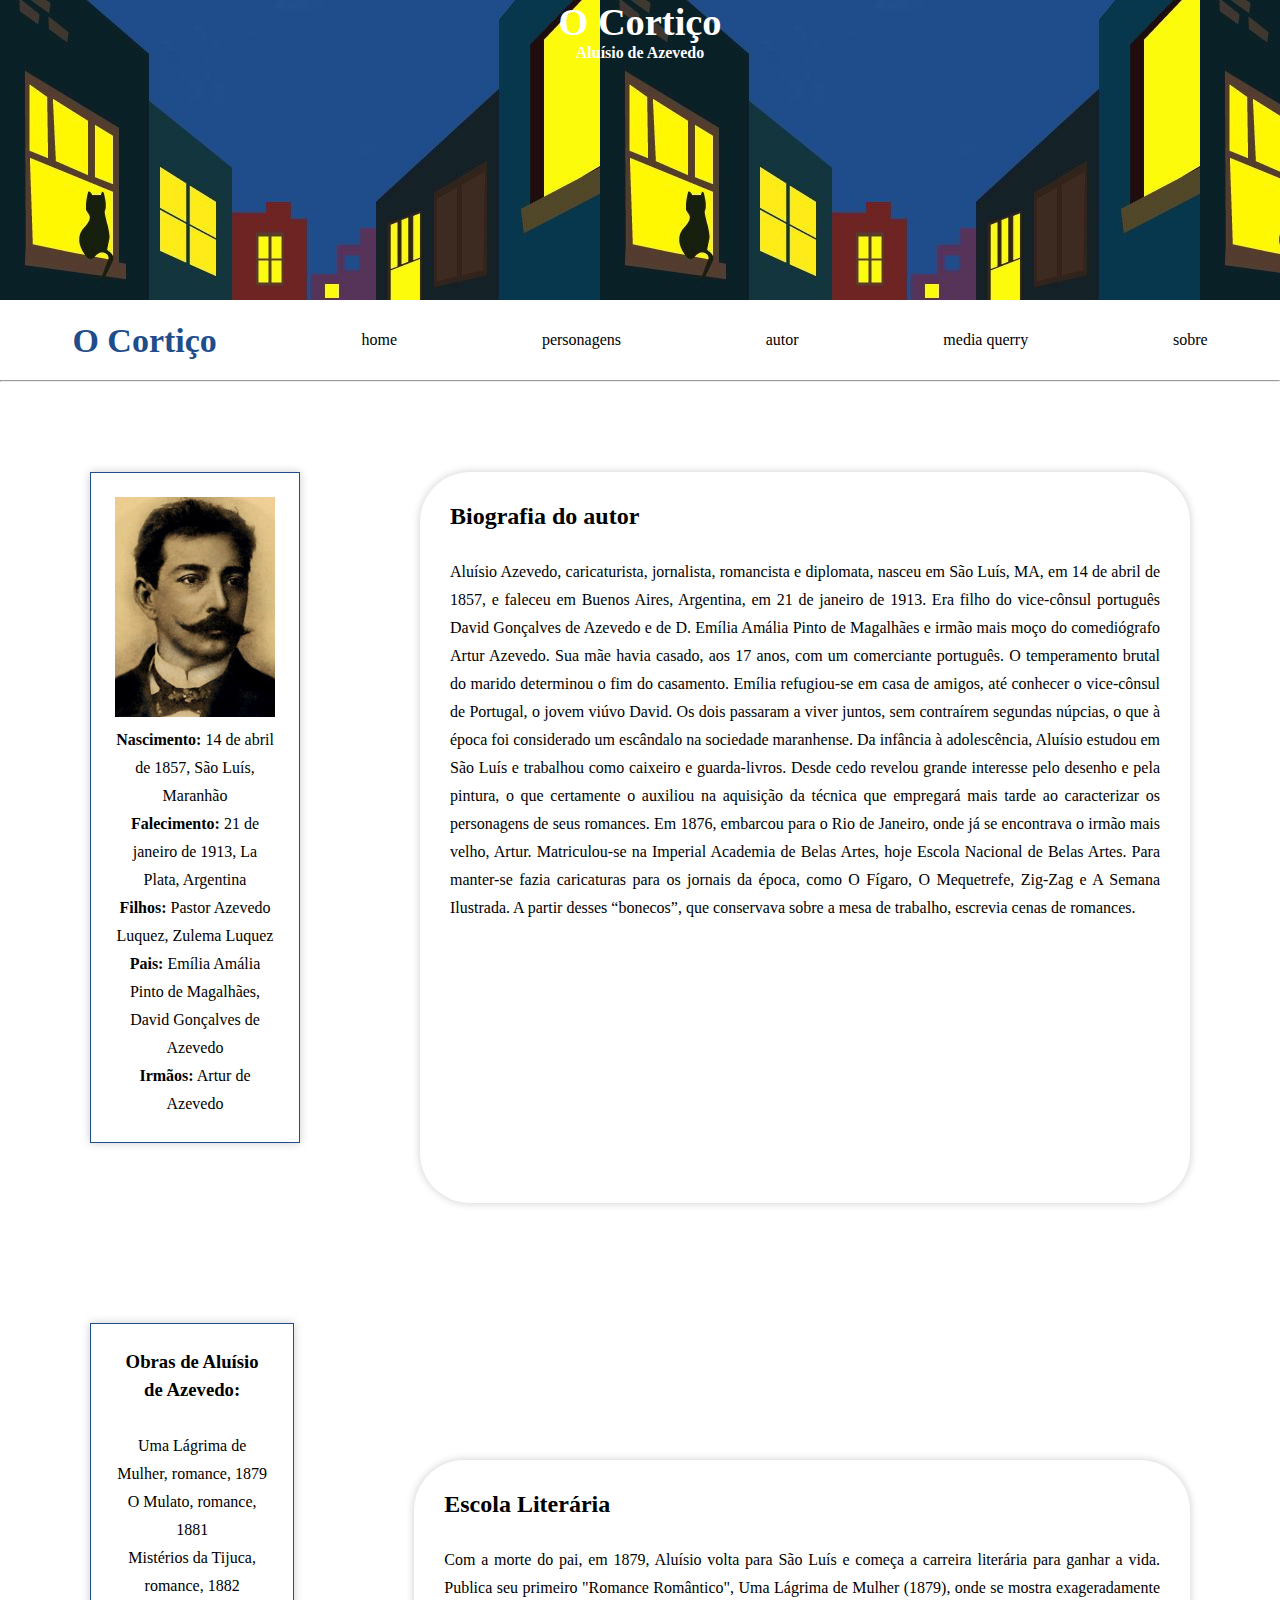
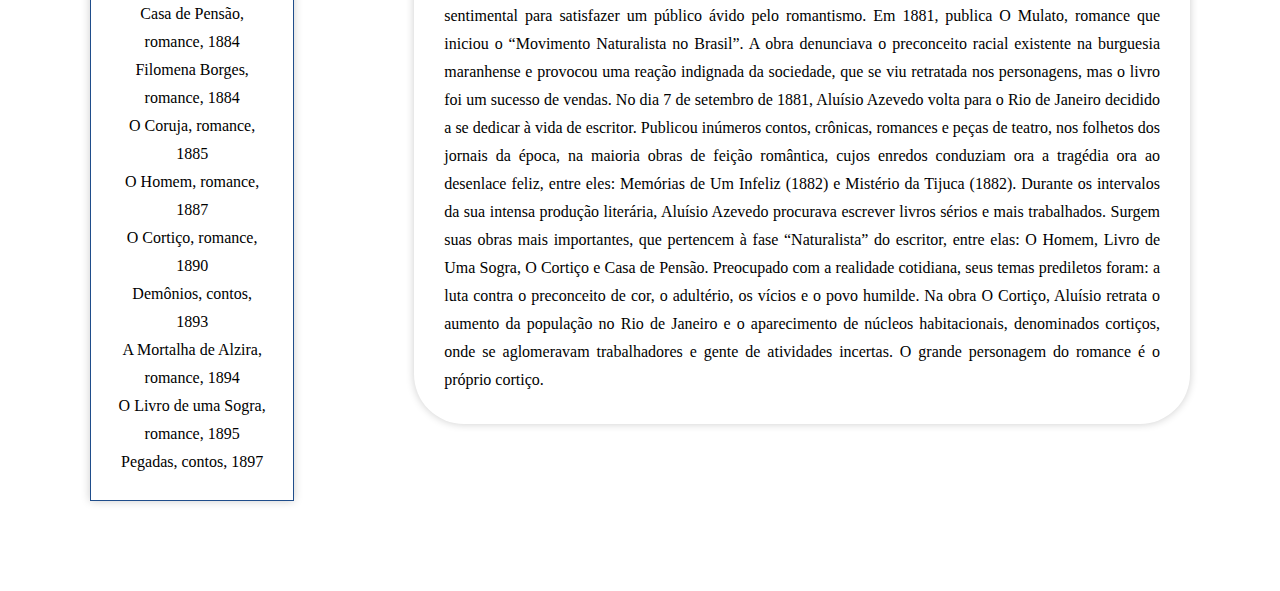
==== autor.html @ b721d7f3 "m" ====
<!DOCTYPE html>
<html lang="pt-br">

<head>
    <meta charset="UTF-8">
    <meta http-equiv="X-UA-Compatible" content="IE=edge">
    <meta name="viewport" content="width=device-width, initial-scale=1.0">
    <link rel="short cut icon" href="./img/icons.png" type="image/x-icon">
    <link rel="stylesheet" href="./stylea.css">
    <title>Autor - Aluísio de Azevedo</title>
</head>

<header>
    <div>
        <h1>O Cortiço</h1>
        <h5>Aluísio de Azevedo</h5>
    </div>
</header>

<nav class="nav">
    <h2 id="titulo">O Cortiço</h2>
    <a href="http://127.0.0.1:5500/index.html">home</a>
    <a href="http://127.0.0.1:5500/personagens.html">personagens</a>
    <a href="http://127.0.0.1:5500/autor.html">autor</a>
    <a href="#">media querry</a>
    <a href="http://127.0.0.1:5500/sobre.html">sobre</a>
</nav>

<hr>

<body>
    <div class="mae">
        <div class="d1">
            <div class="t1">
                <p><img src="./img/autor.jpg"></p>
                    <p><b>Nascimento:</b> 14 de abril de 1857, São Luís, Maranhão</p>
                    <p><b>Falecimento:</b> 21 de janeiro de 1913, La Plata, Argentina</p>
                    <p><b>Filhos:</b> Pastor Azevedo Luquez, Zulema Luquez</p>
                    <p><b>Pais:</b> Emília Amália Pinto de Magalhães, David Gonçalves de Azevedo</p>
                    <p><b>Irmãos:</b> Artur de Azevedo</p>
            </div>
        </div>

        <div class="d2">
            <h2>Biografia do autor</h2>
            <br>
            <p>
                Aluísio Azevedo, caricaturista, jornalista, romancista e
                diplomata, nasceu em São Luís, MA, em 14 de abril de 1857, e faleceu em Buenos Aires, Argentina, em 21
                de janeiro de 1913.

                Era filho do vice-cônsul português David Gonçalves de Azevedo e de D. Emília Amália Pinto de Magalhães e
                irmão mais moço do comediógrafo Artur Azevedo. Sua mãe havia casado, aos 17 anos, com um comerciante
                português. O temperamento brutal do marido determinou o fim do casamento. Emília refugiou-se em casa de
                amigos, até conhecer o vice-cônsul de Portugal, o jovem viúvo David. Os dois passaram a viver juntos,
                sem contraírem segundas núpcias, o que à época foi considerado um escândalo na sociedade maranhense.

                Da infância à adolescência, Aluísio estudou em São Luís e trabalhou como caixeiro e guarda-livros. Desde
                cedo revelou grande interesse pelo desenho e pela pintura, o que certamente o auxiliou na aquisição da
                técnica que empregará mais tarde ao caracterizar os personagens de seus romances. Em 1876, embarcou para
                o Rio de Janeiro, onde já se encontrava o irmão mais velho, Artur. Matriculou-se na Imperial Academia de
                Belas Artes, hoje Escola Nacional de Belas Artes. Para manter-se fazia caricaturas para os jornais da
                época, como O Fígaro, O Mequetrefe, Zig-Zag e A Semana Ilustrada. A partir desses “bonecos”, que
                conservava sobre a mesa de trabalho, escrevia cenas de romances.
            </p>
        </div>
    </div>

    <div class="pai">

        <div class="d3">
            <div class="t2">
                <h3>Obras de Aluísio de Azevedo:</h3>
                <br>
                <ul>Uma Lágrima de Mulher, romance, 1879</ul>
                <ul>O Mulato, romance, 1881</ul>
                <ul>Mistérios da Tijuca, romance, 1882</ul>
                <ul>Casa de Pensão, romance, 1884</ul>
                <ul>Filomena Borges, romance, 1884</ul>
                <ul>O Coruja, romance, 1885</ul>
                <ul>O Homem, romance, 1887</ul>
                <ul>O Cortiço, romance, 1890</ul>
                <ul>Demônios, contos, 1893</ul>
                <ul>A Mortalha de Alzira, romance, 1894</ul>
                <ul>O Livro de uma Sogra, romance, 1895</ul>
                <ul>Pegadas, contos, 1897</ul>
            </div>
        </div>

        <div class="d4">
            <h2 id="escola">Escola Literária</h2>
            <br>
            <p>Com a morte do pai, em 1879, Aluísio volta para São Luís e começa a carreira literária para ganhar a
                vida. Publica seu primeiro "Romance Romântico", Uma Lágrima de Mulher (1879), onde se mostra
                exageradamente sentimental para satisfazer um público ávido pelo romantismo.

                Em 1881, publica O Mulato, romance que iniciou o “Movimento Naturalista no Brasil”. A obra denunciava o
                preconceito racial existente na burguesia maranhense e provocou uma reação indignada da sociedade, que
                se viu retratada nos personagens, mas o livro foi um sucesso de vendas.

                No dia 7 de setembro de 1881, Aluísio Azevedo volta para o Rio de Janeiro decidido a se dedicar à vida
                de escritor. Publicou inúmeros contos, crônicas, romances e peças de teatro, nos folhetos dos jornais da
                época, na maioria obras de feição romântica, cujos enredos conduziam ora a tragédia ora ao desenlace
                feliz, entre eles: Memórias de Um Infeliz (1882) e Mistério da Tijuca (1882).

                Durante os intervalos da sua intensa produção literária, Aluísio Azevedo procurava escrever livros
                sérios e mais trabalhados. Surgem suas obras mais importantes, que pertencem à fase “Naturalista” do
                escritor, entre elas: O Homem, Livro de Uma Sogra, O Cortiço e Casa de Pensão.

                Preocupado com a realidade cotidiana, seus temas prediletos foram: a luta contra o preconceito de cor, o
                adultério, os vícios e o povo humilde. Na obra O Cortiço, Aluísio retrata o aumento da população no Rio
                de Janeiro e o aparecimento de núcleos habitacionais, denominados cortiços, onde se aglomeravam
                trabalhadores e gente de atividades incertas. O grande personagem do romance é o próprio cortiço.
            </p>
        </div>

    </div>
</body>

</html>
---- stylea.css ----
:root {
    --cor0: #ffffff;
    --cor1: #1F4D8B;
    --cor2: #5677A3;
    --cor3: #000000;
    --cor4: #56335B;
    --cor5: #856689;
}

@media screen and (min-width: 900px) { /*notebook*/

    * {
        margin: 0;
        padding: 0;
        box-sizing: border-box;
        text-decoration: none;
    }

    header {
        width: 100%;
        height: 300px;
        color: var(--cor0);
        text-align: center;
        font-size: larger;
        background-image: url("./img/cortico.jpeg");
    }

    #titulo {
        color: var(--cor1);
        font-style: normal;
        font-weight: 700;
        font-size: 34px;
        line-height: 41px;
    }

    nav>a {
        text-decoration: none;
        color: var(--cor3);
    }

    nav {
        height: 80px;
        width: 100%;
        justify-content: space-around;
        display: flex;
        align-items: center;
        text-align: center;
    }

    .mae, .pai {
        justify-content: space-around;
        display: flex;
        padding: 30px;
        justify-content: space-around;
    }

    .d1, .d3 {
        text-align: justify;
        align-items: center;
        justify-content: center;
        width: 20%;
        margin-top: 60px;
        margin-left: 60px;
        margin-right: 60px;
        margin-bottom: 60px;
        box-shadow: 0px 0px 9px rgba(0, 0, 0, 0.20);
    }

    .t1 img {
        width: 160px;
        height: 220px;
    }

    .t1 {
        line-height: 28px;
        text-align: center;
        border: thin var(--cor1) solid;
        padding: 24px;
    }

    .d2, .d4 {
        padding: 30px;
        line-height: 28px;
        text-align: justify;
        justify-content: center;
        margin-top: 60px;
        margin-left: 60px;
        margin-right: 60px;
        border-top-left-radius: 50px;
        border-top-right-radius: 50px;
        border-bottom-right-radius: 50px;
        border-bottom-left-radius: 50px;
        box-shadow: 0px 0px 9px rgba(0, 0, 0, 0.20);
        width: 75%;
    }

    .pai {
        justify-content: space-around;
        display: flex;
        padding: 30px;
        align-items: center;
    }


    .t2 {
        line-height: 28px;
        text-align: center;
        border: thin var(--cor1) solid;
        padding: 24px;
    }
}
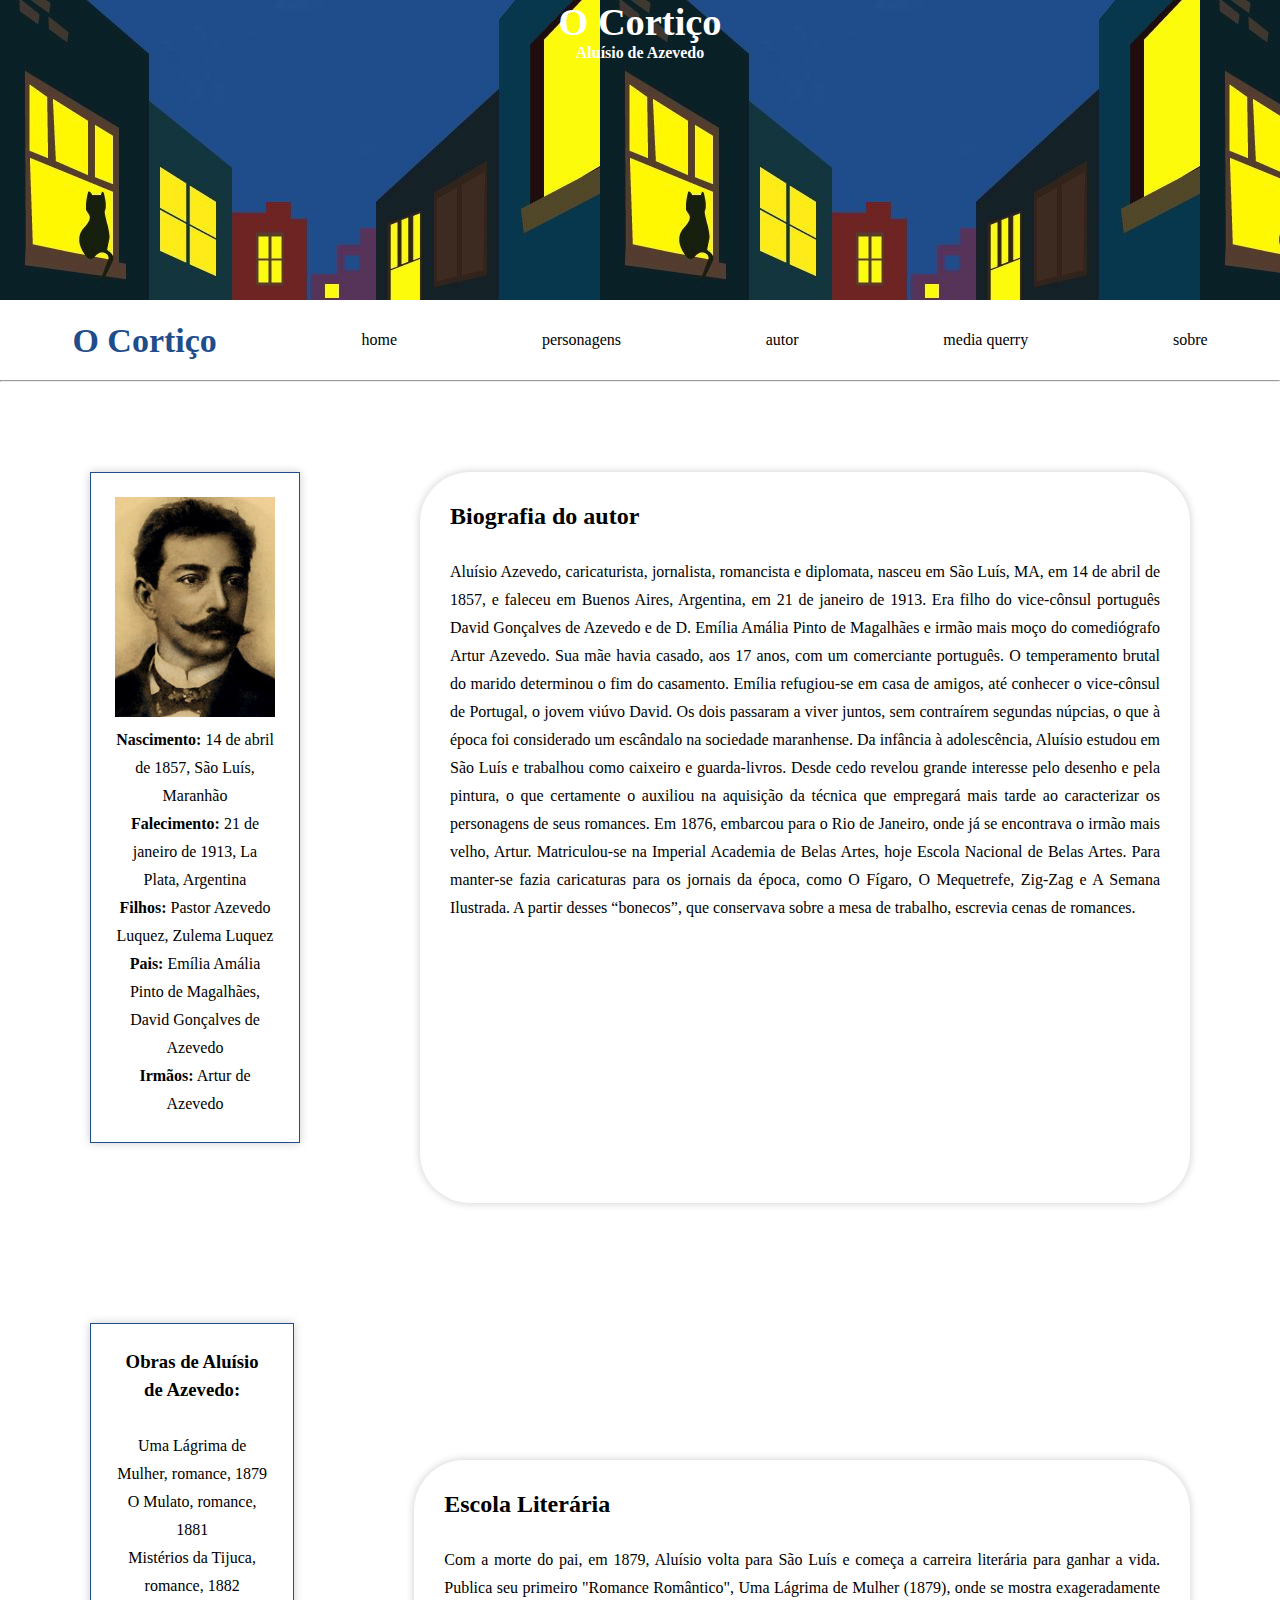
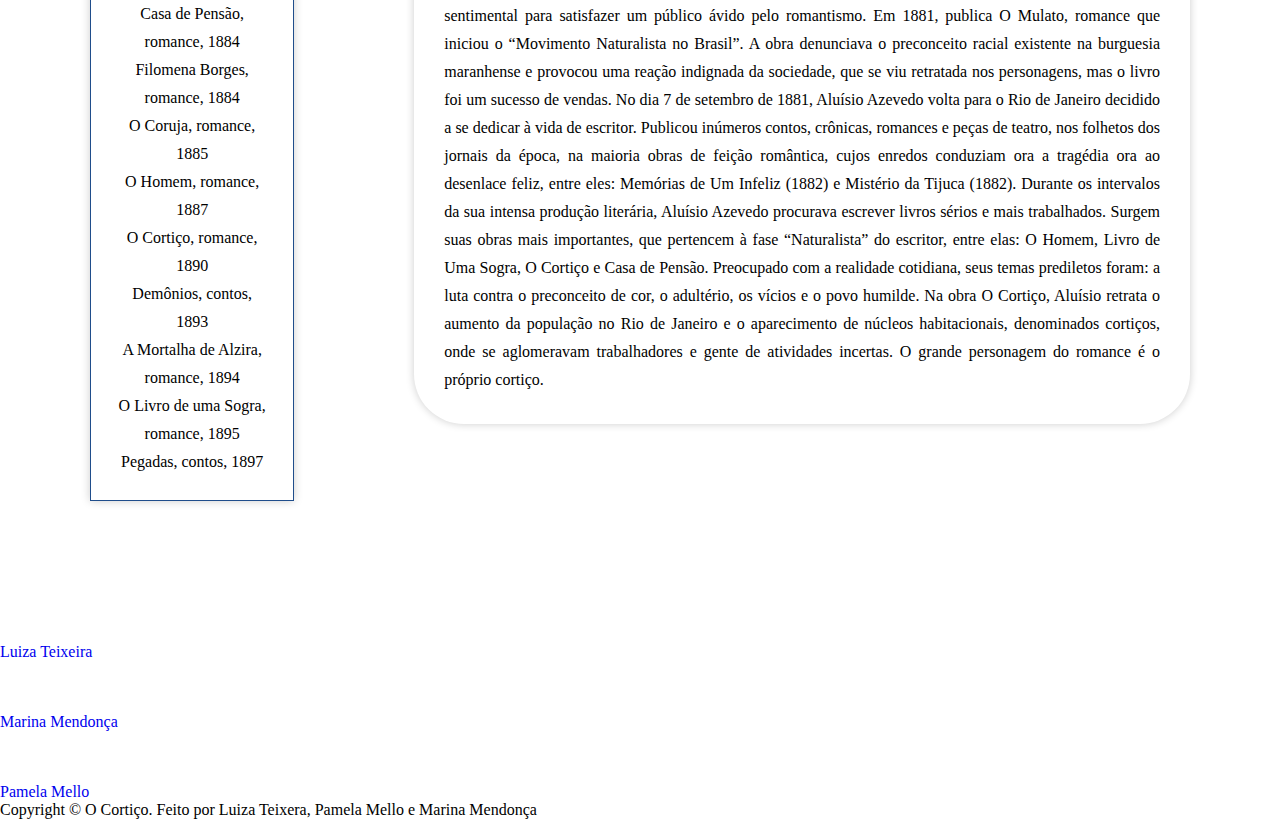
==== commit 84cd00a7: "prova" ====
--- a/autor.html
+++ b/autor.html
@@ -11,7 +11,7 @@
 </head>
 
 <header>
-    <div>
+    <div class="destaque">
         <h1>O Cortiço</h1>
         <h5>Aluísio de Azevedo</h5>
     </div>
@@ -22,7 +22,7 @@
     <a href="http://127.0.0.1:5500/index.html">home</a>
     <a href="http://127.0.0.1:5500/personagens.html">personagens</a>
     <a href="http://127.0.0.1:5500/autor.html">autor</a>
-    <a href="#">media querry</a>
+    <a href="http://127.0.0.1:5500/media.html">media querry</a>
     <a href="http://127.0.0.1:5500/sobre.html">sobre</a>
 </nav>
 
@@ -115,6 +115,42 @@
         </div>
 
     </div>
+
+    <footer>
+        <div class="rodape">
+            <div id="r1">
+                <div>
+                    <img id="insta" src="./img/insta.png">
+                </div>
+                <div>
+                <a href="https://www.instagram.com/luteixeira._/">Luiza Teixeira</a>                    
+                </div>
+
+            </div>
+            <div id="r2">
+                <div>
+                    <img id="insta" src="./img/insta.png">
+                </div>
+                <div>
+                    <a href="https://www.instagram.com/_marinamendonca/">Marina Mendonça</a>                    
+                </div>
+
+            </div>
+            <div id="r3">
+                <div>
+                    <img id="insta" src="./img/insta.png">
+                </div>
+                <div>
+                    <a href="https://www.instagram.com/ppamelamello/">Pamela Mello</a>                    
+                </div>
+
+            </div>
+        </div>
+
+        <div id="cr">
+            Copyright © O Cortiço. Feito por Luiza Teixera, Pamela Mello e Marina Mendonça
+        </div>
+    </footer>
 </body>
 
 </html>